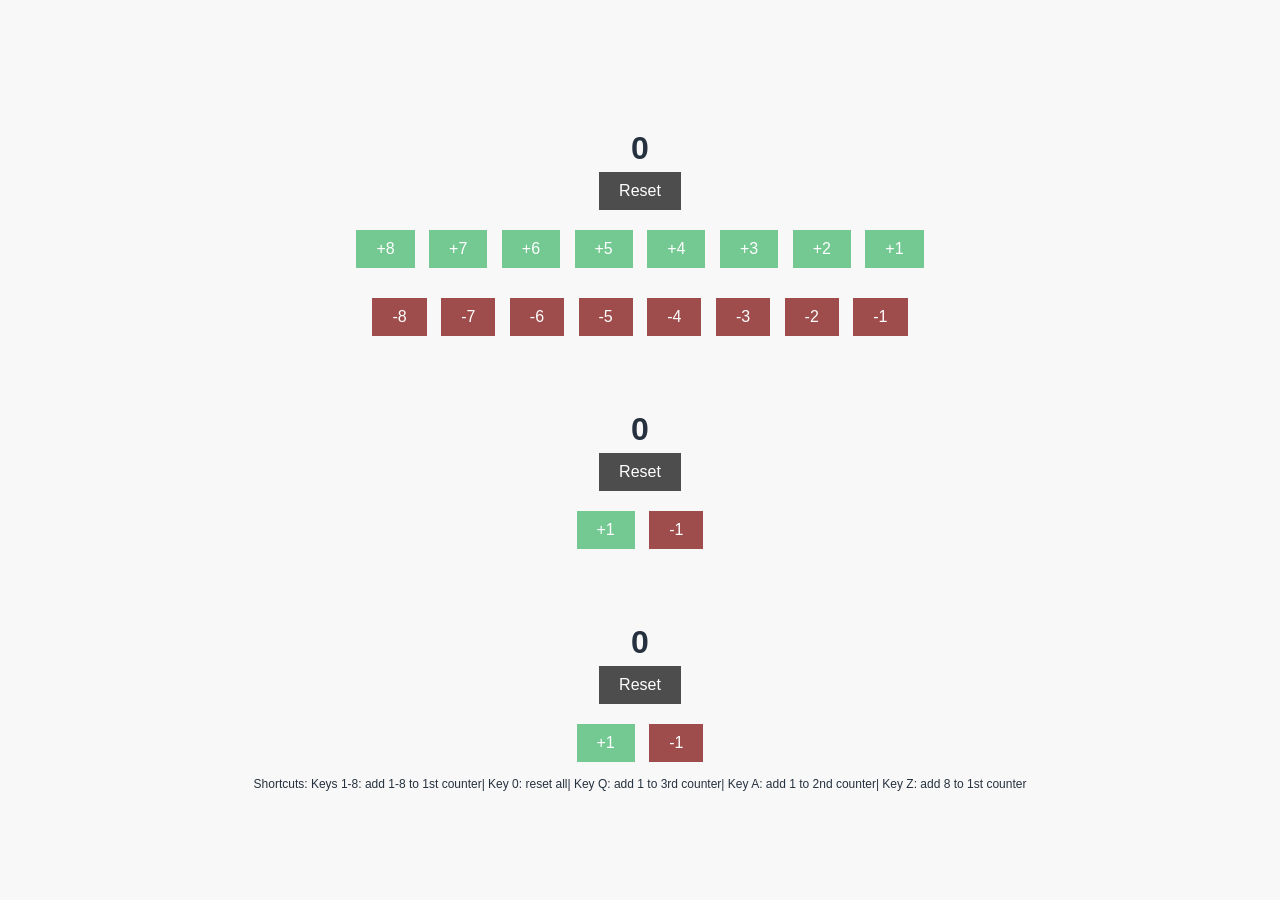
==== index.html @ e0c66a8b "Update index.html" ====
<!DOCTYPE html>
<html lang="en">
<head>
    <meta charset="UTF-8">
    <meta name="viewport" content="width=device-width, initial-scale=1.0">
    <title>Tracker</title>
    <link rel="stylesheet" href="styles.css">
</head>
<body>
	<div id="notification" >+N!</div>
    <div class="container">
        <!-- Main Section -->
          <div class="display" id="displayText">0</div>
         <button class="reset-button" onclick="reset()">Reset</button>
       
        <div class="button-group">
            <button class="increment-button" onclick="increment(8)">+8</button>
            <button class="increment-button" onclick="increment(7)">+7</button>
            <button class="increment-button" onclick="increment(6)">+6</button>
            <button class="increment-button" onclick="increment(5)">+5</button>
            <button class="increment-button" onclick="increment(4)">+4</button>
            <button class="increment-button" onclick="increment(3)">+3</button>
            <button class="increment-button" onclick="increment(2)">+2</button>
            <button class="increment-button" onclick="increment(1)">+1</button>
        </div>
        <div class="button-group">
            <button class="decrement-button" onclick="decrement(8)">-8</button>
            <button class="decrement-button" onclick="decrement(7)">-7</button>
            <button class="decrement-button" onclick="decrement(6)">-6</button>
            <button class="decrement-button" onclick="decrement(5)">-5</button>
            <button class="decrement-button" onclick="decrement(4)">-4</button>
            <button class="decrement-button" onclick="decrement(3)">-3</button>
            <button class="decrement-button" onclick="decrement(2)">-2</button>
            <button class="decrement-button" onclick="decrement(1)">-1</button>
        </div>
       

        <!-- Section 1 -->
        <div class="section">
            <div class="display" id="displayTextOne">0</div>
           <button class="reset-button" onclick="resetOne()">Reset</button>
           
            <div class="button-group">
                <button class="increment-button" onclick="incrementOne()">+1</button>
                <button class="decrement-button" onclick="decrementOne()">-1</button>
            </div>
            
        </div>

        <!-- Section 2 -->
        <div class="section">
           <div class="display" id="displayTextTwo">0</div>
           <button class="reset-button" onclick="resetTwo()">Reset</button>
            
            <div class="button-group">
                <button class="increment-button" onclick="incrementTwo()">+1</button>
                <button class="decrement-button" onclick="decrementTwo()">-1</button>
            </div>
            
        </div>
	<div style="justify-content: center; align-items: center; font-size: 12px;">
		<div>Shortcuts: 
			Keys 1-8: add 1-8 to 1st counter|
			Key 0: reset all|
			Key Q: add 1 to 3rd counter|
			Key A: add 1 to 2nd counter|
			Key Z: add 8 to 1st counter
			
		</div>
		
	</div>
    </div>

    <script src="index.js"></script>
</body>
</html>
---- styles.css ----
body {
            background-color: #f8f8f8; 
            color: #25313e;
            font-family: Arial, sans-serif;
            margin: 0;
            padding: 0;
            display: flex;
            justify-content: center;
            align-items: center;
            height: 100vh;
            text-align: center; 
        }
        .container {
            display: flex;
            flex-direction: column;
            align-items: center;
        }
        .button-group {
            margin: 10px 0;
        }
        button {
            margin: 5px;
            padding: 10px 20px;
            font-size: 16px;
            border: none;
            cursor: pointer;
        }
        .increment-button {
            background-color: #73c991; 
            color: white;
        }
        .decrement-button {
            background-color: #9f4c4c; 
            color: white;
        }
        .reset-button {
            background-color: #4d4d4d; 
            color: white;
        }
        .display {
            margin-top: 20px;
            font-size: 32px;
            font-weight: bold;
        }
        .section {
            margin-top: 40px;
        }
#notification {
    position: fixed;
    bottom: 20px;
    right: 20px;
    /* color: #f8f8f8; */
     color: #191827;
    /* background-color: #1c1c1c; */
    background-color: #f8f8f8;
    
    padding: 10px 20px;
    border-radius: 5px;
    box-shadow: 0 2px 10px rgba(0, 0, 0, 0.2);
    transform: translateY(-940px);
    transition: opacity 0.3s ease, transform 0.3s ease;
    /* display: none; */
    opacity: 0;
}
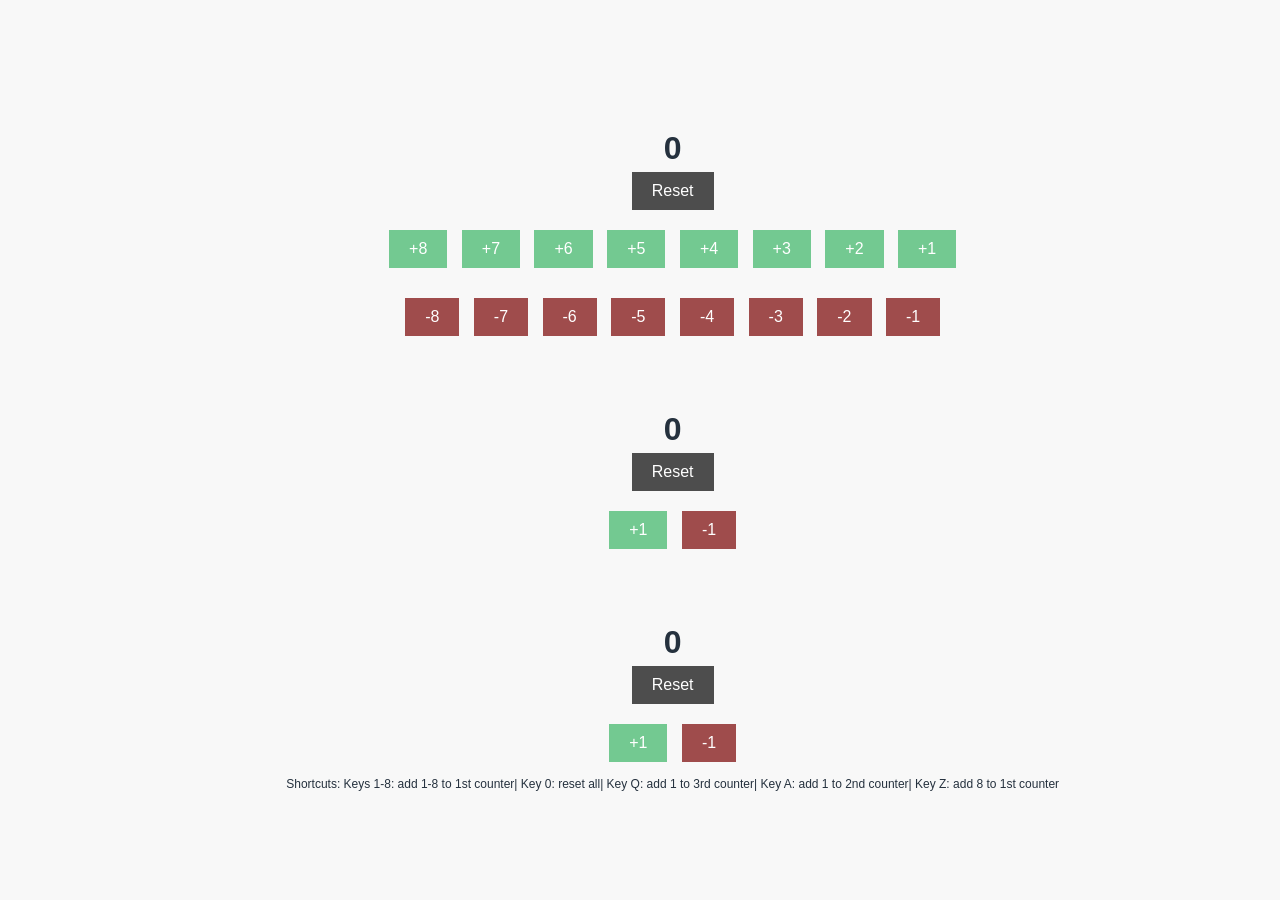
==== commit b7309d28: "Update index.html" ====
--- a/index.html
+++ b/index.html
@@ -7,6 +7,7 @@
     <link rel="stylesheet" href="styles.css">
 </head>
 <body>
+	<div style="display: flex; justify-content: center; align-items: center;">
 	<div id="notification" >+N!</div>
     <div class="container">
         <!-- Main Section -->
@@ -70,6 +71,7 @@
 		
 	</div>
     </div>
+		</div>
 
     <script src="index.js"></script>
 </body>
--- a/styles.css
+++ b/styles.css
@@ -46,20 +46,15 @@
             margin-top: 40px;
         }
 #notification {
-    position: fixed;
-    bottom: 20px;
-    right: 20px;
-    /* color: #f8f8f8; */
-     color: #191827;
-    /* background-color: #1c1c1c; */
-    background-color: #f8f8f8;
+    color: #f8f8f8;
+     /* color: #191827; */
+    background-color: #1c1c1c;
+    /* background-color: #f8f8f8; */
     
     padding: 10px 20px;
     border-radius: 5px;
     box-shadow: 0 2px 10px rgba(0, 0, 0, 0.2);
-    transform: translateY(-940px);
     transition: opacity 0.3s ease, transform 0.3s ease;
     /* display: none; */
     opacity: 0;
 }
-
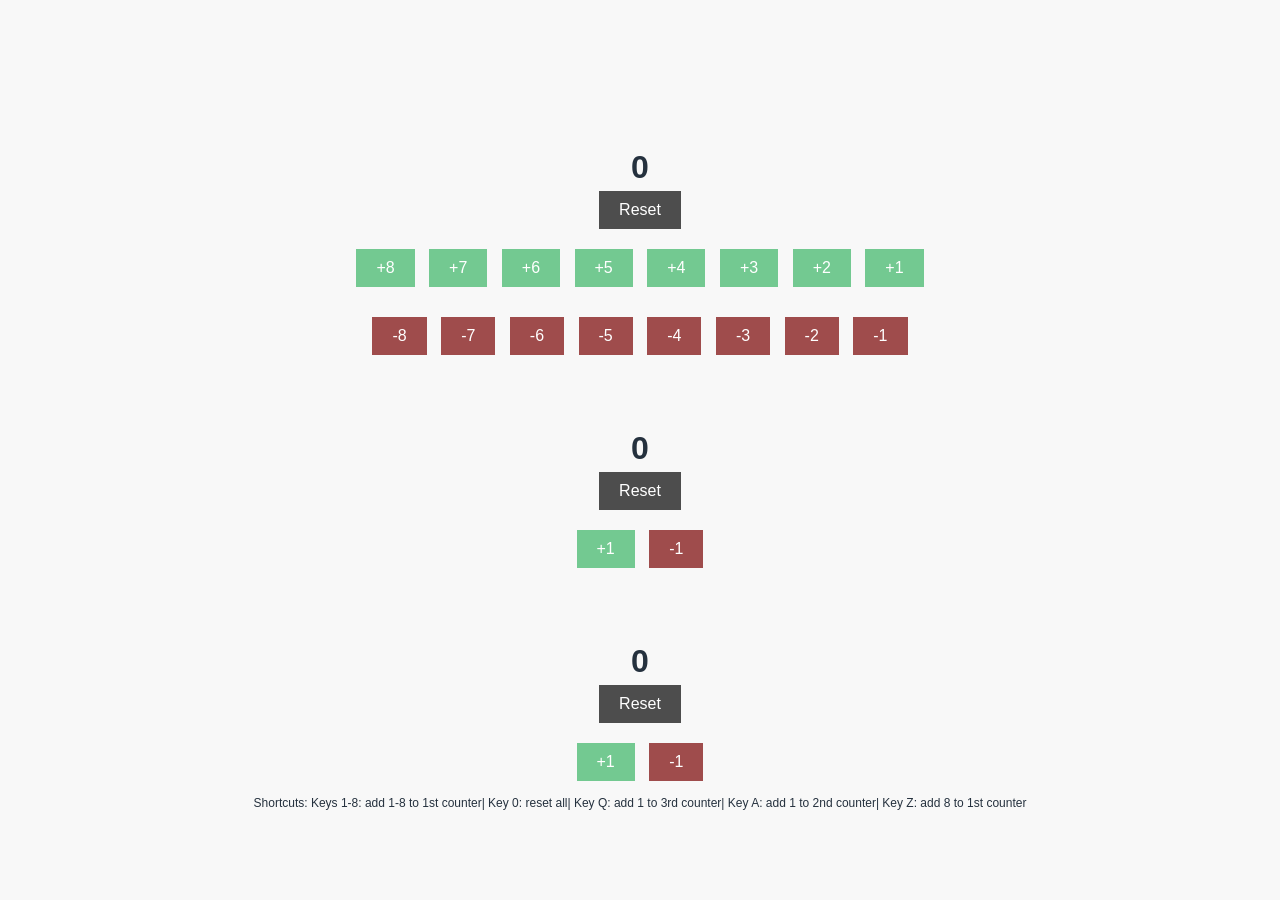
==== commit cbd5f61a: "Update index.html" ====
--- a/index.html
+++ b/index.html
@@ -7,7 +7,7 @@
     <link rel="stylesheet" href="styles.css">
 </head>
 <body>
-	<div style="display: flex; justify-content: center; align-items: center;">
+	<div style="display: flex; justify-content: center; align-items: center; flex-direction: column;">
 	<div id="notification" >+N!</div>
     <div class="container">
         <!-- Main Section -->
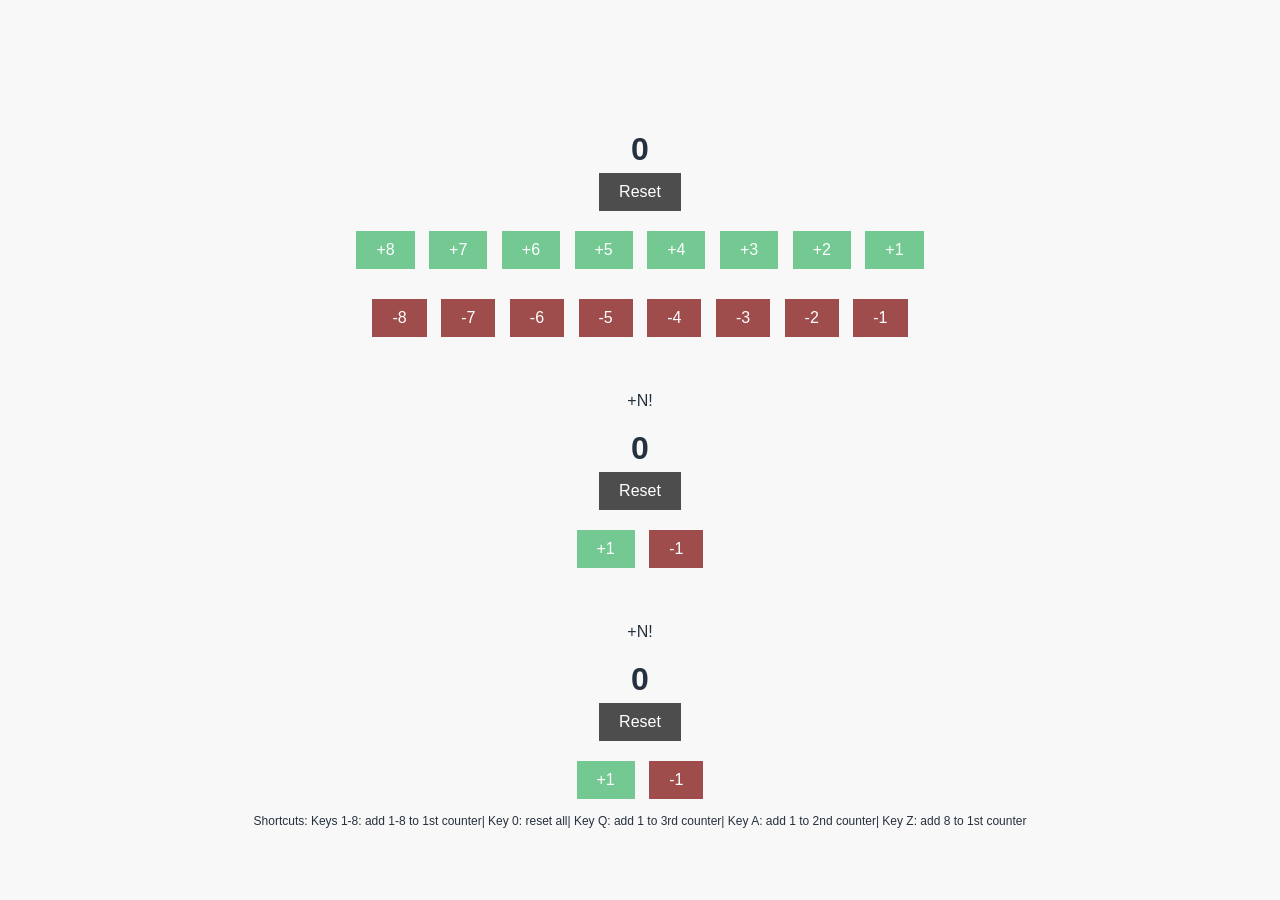
==== commit 5e0875e9: "Update index.html" ====
--- a/index.html
+++ b/index.html
@@ -38,6 +38,7 @@
 
         <!-- Section 1 -->
         <div class="section">
+		<div id="notification2" >+N!</div>
             <div class="display" id="displayTextOne">0</div>
            <button class="reset-button" onclick="resetOne()">Reset</button>
            
@@ -50,6 +51,7 @@
 
         <!-- Section 2 -->
         <div class="section">
+		<div id="notification3" >+N!</div>
            <div class="display" id="displayTextTwo">0</div>
            <button class="reset-button" onclick="resetTwo()">Reset</button>
             
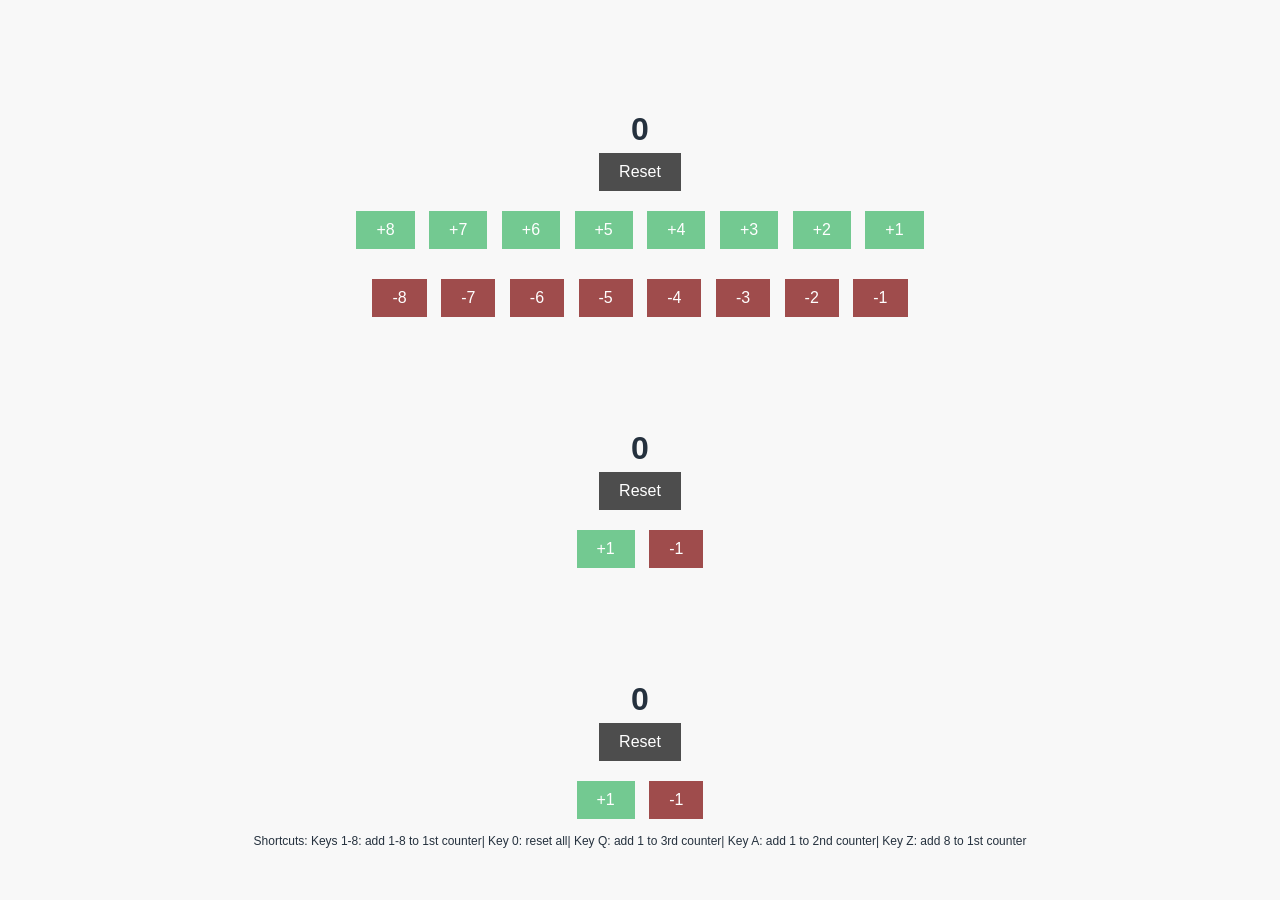
==== commit 25e5bcd0: "Update index.html" ====
--- a/index.html
+++ b/index.html
@@ -37,7 +37,7 @@
        
 
         <!-- Section 1 -->
-        <div class="section">
+        <div class="section" style="display: flex; justify-content: center; align-items: center; flex-direction: column;">
 		<div id="notification2" >+N!</div>
             <div class="display" id="displayTextOne">0</div>
            <button class="reset-button" onclick="resetOne()">Reset</button>
@@ -50,7 +50,7 @@
         </div>
 
         <!-- Section 2 -->
-        <div class="section">
+        <div class="section" style="display: flex; justify-content: center; align-items: center; flex-direction: column;">
 		<div id="notification3" >+N!</div>
            <div class="display" id="displayTextTwo">0</div>
            <button class="reset-button" onclick="resetTwo()">Reset</button>
--- a/styles.css
+++ b/styles.css
@@ -58,3 +58,29 @@
     /* display: none; */
     opacity: 0;
 }
+#notification2 {
+    color: #f8f8f8;
+     /* color: #191827; */
+    background-color: #1c1c1c;
+    /* background-color: #f8f8f8; */
+    
+    padding: 10px 20px;
+    border-radius: 5px;
+    box-shadow: 0 2px 10px rgba(0, 0, 0, 0.2);
+    transition: opacity 0.3s ease, transform 0.3s ease;
+    /* display: none; */
+    opacity: 0;
+}
+#notification3 {
+    color: #f8f8f8;
+     /* color: #191827; */
+    background-color: #1c1c1c;
+    /* background-color: #f8f8f8; */
+    
+    padding: 10px 20px;
+    border-radius: 5px;
+    box-shadow: 0 2px 10px rgba(0, 0, 0, 0.2);
+    transition: opacity 0.3s ease, transform 0.3s ease;
+    /* display: none; */
+    opacity: 0;
+}
